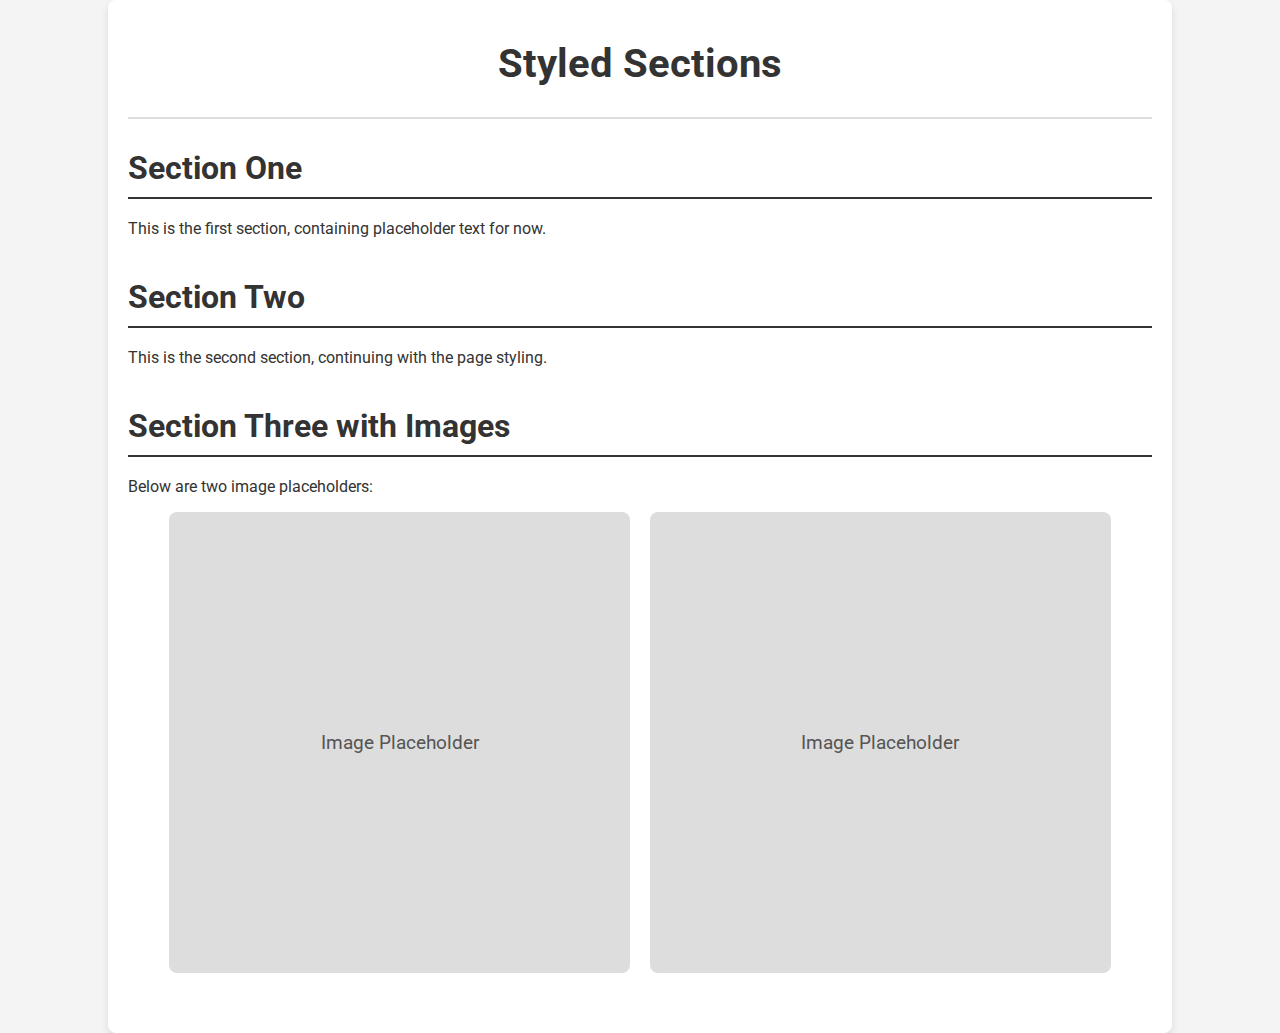
==== 360overview.html @ 8b1cd1be "Update and rename 360.html to 360overview.html" ====
<!DOCTYPE html>
<html lang="en">
<head>
    <meta charset="UTF-8">
    <meta name="viewport" content="width=device-width, initial-scale=1.0">
    <title>Styled Page</title>
    <link href="https://fonts.googleapis.com/css2?family=Roboto:wght@400;700&display=swap" rel="stylesheet">
    <style>
        body {
            font-family: 'Roboto', sans-serif;
            margin: 0;
            padding: 0;
            background-color: #f4f4f4;
            color: #333;
        }
        .container {
            width: 80%;
            max-width: 1200px;
            margin: 0 auto;
            padding: 20px;
            background: #fff;
            box-shadow: 0 4px 8px rgba(0, 0, 0, 0.1);
            border-radius: 8px;
        }
        .header {
            text-align: center;
            padding-bottom: 20px;
            border-bottom: 2px solid #ddd;
        }
        .header h1 {
            margin: 20px 0 10px;
            font-size: 2.5em;
            color: #333;
        }
        .content {
            margin-top: 30px;
        }
        .section {
            margin-bottom: 40px;
        }
        .section h2 {
            font-size: 2em;
            margin-bottom: 20px;
            color: #333;
            border-bottom: 2px solid #333;
            padding-bottom: 10px;
        }
        .placeholders {
            display: flex;
            gap: 20px;
            justify-content: center;
        }
        .placeholder {
            background-color: #ddd;
            width: 45%;
            padding-bottom: 45%; /* Maintains aspect ratio */
            border-radius: 8px;
            position: relative;
        }
        .placeholder::before {
            content: "Image Placeholder";
            position: absolute;
            top: 50%;
            left: 50%;
            transform: translate(-50%, -50%);
            font-size: 1.2em;
            color: #555;
        }
    </style>
</head>
<body>

    <div class="container">
        <div class="header">
            <h1>Styled Sections</h1>
        </div>

        <div class="content">
            <div class="section">
                <h2>Section One</h2>
                <p>This is the first section, containing placeholder text for now.</p>
            </div>

            <div class="section">
                <h2>Section Two</h2>
                <p>This is the second section, continuing with the page styling.</p>
            </div>

            <div class="section">
                <h2>Section Three with Images</h2>
                <p>Below are two image placeholders:</p>
                <div class="placeholders">
                    <div class="placeholder"></div>
                    <div class="placeholder"></div>
                </div>
            </div>
        </div>
    </div>

</body>
</html>
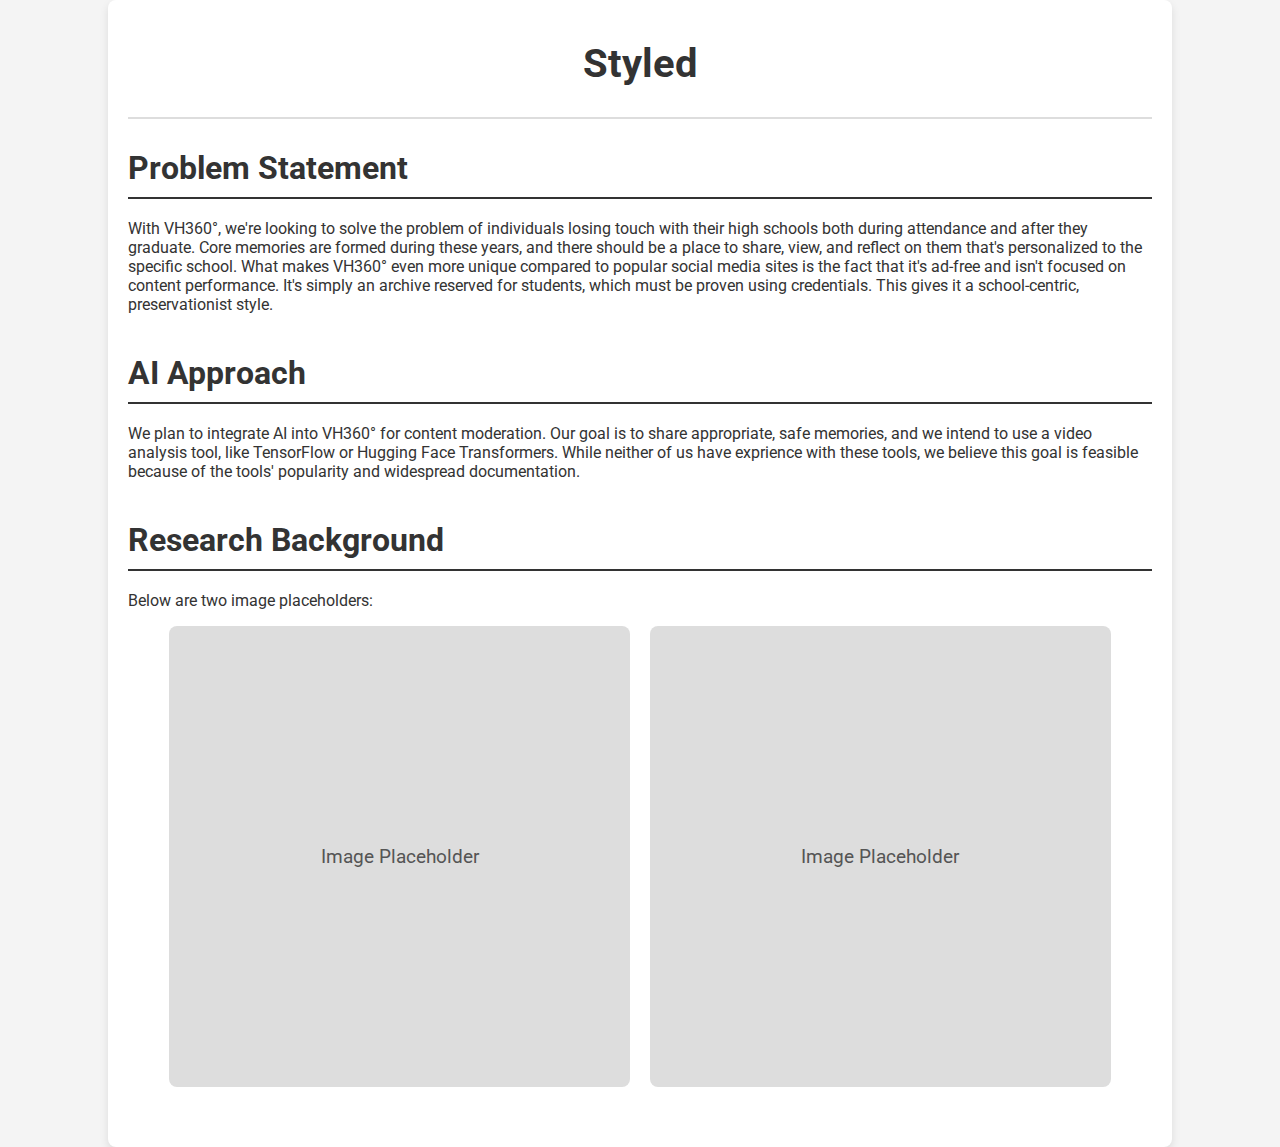
==== commit 1fc50c2f: "Update 360overview.html" ====
--- a/360overview.html
+++ b/360overview.html
@@ -72,22 +72,22 @@
 
     <div class="container">
         <div class="header">
-            <h1>Styled Sections</h1>
+            <h1>Styled</h1>
         </div>
 
         <div class="content">
             <div class="section">
-                <h2>Section One</h2>
-                <p>This is the first section, containing placeholder text for now.</p>
+                <h2>Problem Statement</h2>
+                <p>With VH360°, we're looking to solve the problem of individuals losing touch with their high schools both during attendance and after they graduate. Core memories are formed during these years, and there should be a place to share, view, and reflect on them that's personalized to the specific school. What makes VH360° even more unique compared to popular social media sites is the fact that it's ad-free and isn't focused on content performance. It's simply an archive reserved for students, which must be proven using credentials. This gives it a school-centric, preservationist style.</p>
             </div>
 
             <div class="section">
-                <h2>Section Two</h2>
-                <p>This is the second section, continuing with the page styling.</p>
+                <h2>AI Approach</h2>
+                <p>We plan to integrate AI into VH360° for content moderation. Our goal is to share appropriate, safe memories, and we intend to use a video analysis tool, like TensorFlow or Hugging Face Transformers. While neither of us have exprience with these tools, we believe this goal is feasible because of the tools' popularity and widespread documentation.</p>
             </div>
 
             <div class="section">
-                <h2>Section Three with Images</h2>
+                <h2>Research Background</h2>
                 <p>Below are two image placeholders:</p>
                 <div class="placeholders">
                     <div class="placeholder"></div>
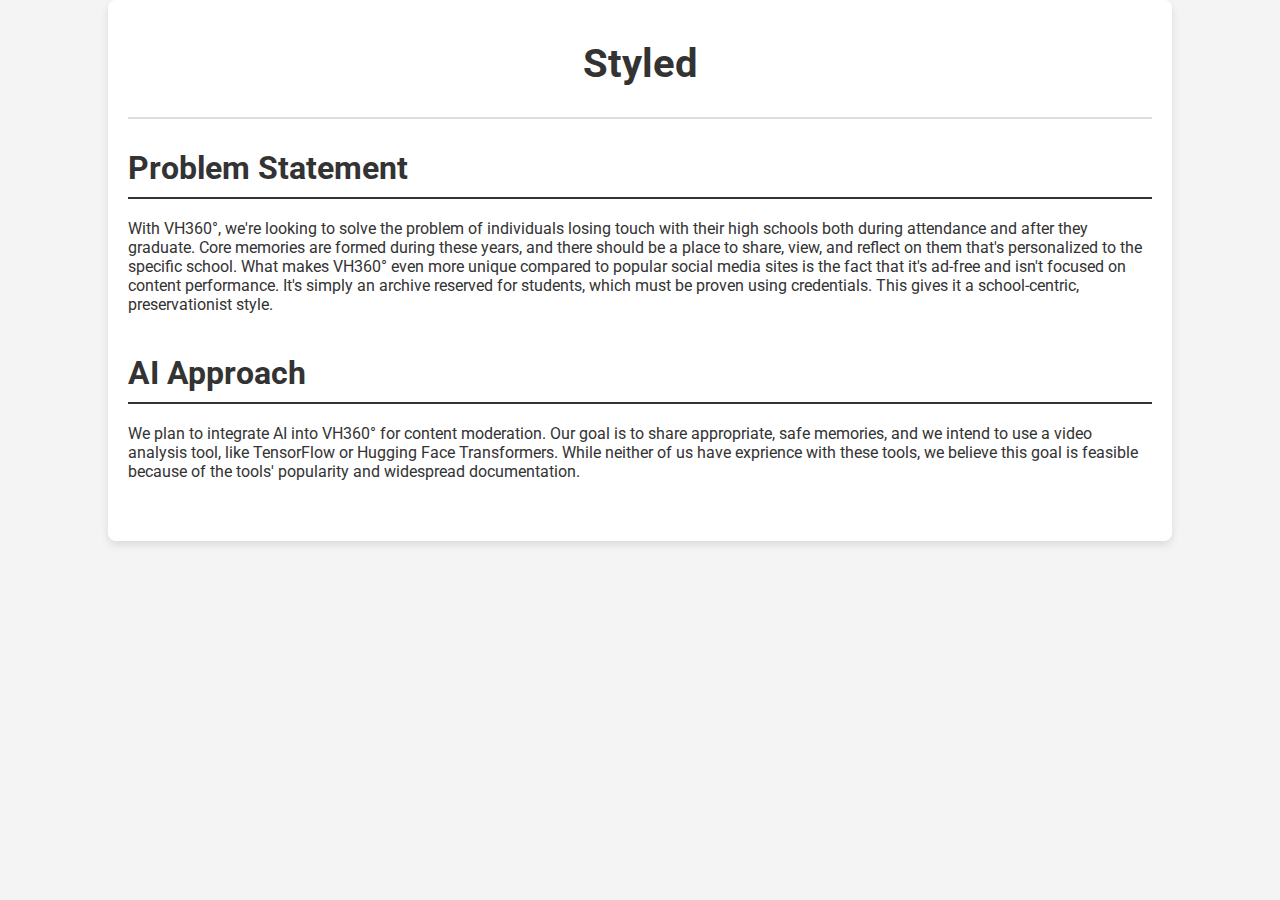
==== commit c7792a90: "Update 360overview.html" ====
--- a/360overview.html
+++ b/360overview.html
@@ -86,14 +86,6 @@
                 <p>We plan to integrate AI into VH360° for content moderation. Our goal is to share appropriate, safe memories, and we intend to use a video analysis tool, like TensorFlow or Hugging Face Transformers. While neither of us have exprience with these tools, we believe this goal is feasible because of the tools' popularity and widespread documentation.</p>
             </div>
 
-            <div class="section">
-                <h2>Research Background</h2>
-                <p>Below are two image placeholders:</p>
-                <div class="placeholders">
-                    <div class="placeholder"></div>
-                    <div class="placeholder"></div>
-                </div>
-            </div>
         </div>
     </div>
 
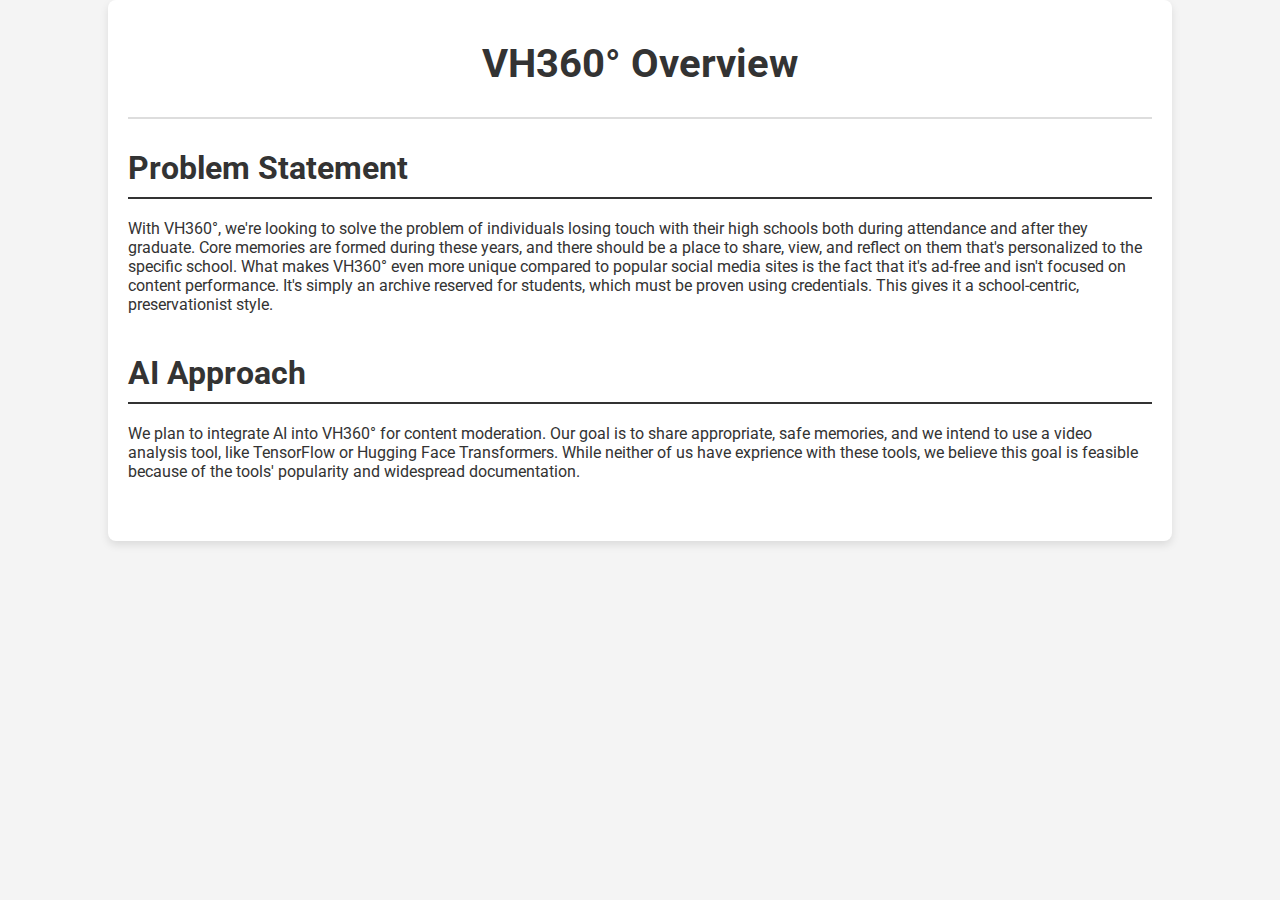
==== commit faa25bc4: "Update 360overview.html" ====
--- a/360overview.html
+++ b/360overview.html
@@ -72,7 +72,7 @@
 
     <div class="container">
         <div class="header">
-            <h1>Styled</h1>
+            <h1>VH360° Overview</h1>
         </div>
 
         <div class="content">
